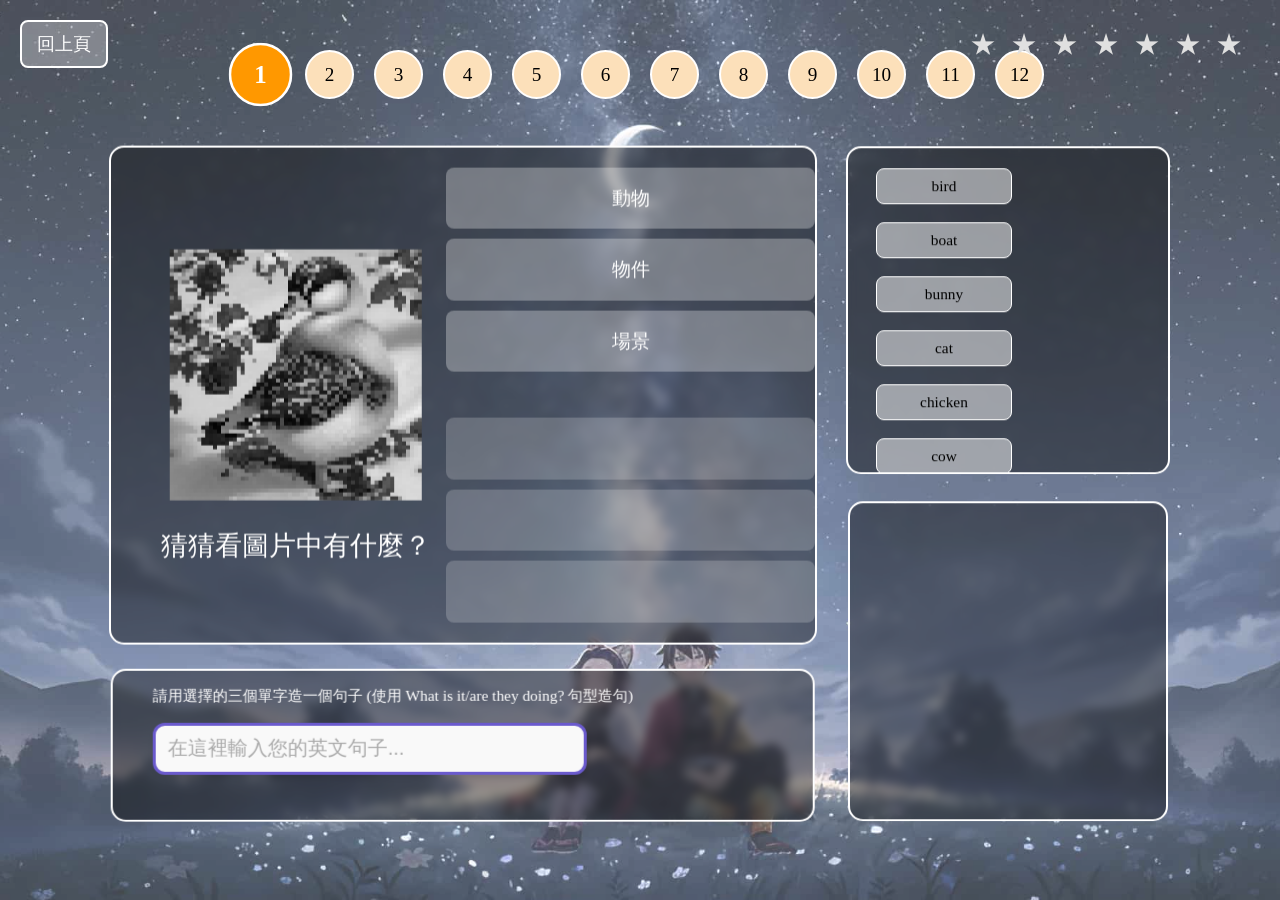
==== easy_mode.html @ e7e563cb "Add files via upload" ====
<!DOCTYPE html>
<html lang="zh-TW">
<head>
    <meta charset="UTF-8">
    <!-- <meta name="viewport" content="width=device-width, initial-scale=1.0"> -->
    <meta name="viewport" content="width=device-width, initial-scale=1.0, maximum-scale=1.0, user-scalable=no, viewport-fit=cover">
    <title>簡單模式：單字解謎（實驗控制組：固定罐頭回饋）</title>
    <link rel="stylesheet" href="static/css/easy_mode.css">
</head>

<body>

    <audio id="easy-bgm" src="static/audio/music_easy.mp3" loop></audio>

    <div class="bg-layer"></div>
    <a href="index.html" alt="go-back">
        <button id="back-btn" class="back-btn">回上頁</button>
    </a>

    <div id="level-indicator">
        <div class="level-circle active">1</div>
        <div class="level-circle">2</div>
        <div class="level-circle">3</div>
        <div class="level-circle">4</div>
        <div class="level-circle">5</div>
        <div class="level-circle">6</div>
        <div class="level-circle">7</div>
        <div class="level-circle">8</div>
        <div class="level-circle">9</div>
        <div class="level-circle">10</div>
        <div class="level-circle">11</div>
        <div class="level-circle">12</div>
    </div>

    <div id="stars-container">
        <span class="star word-star">★</span>
        <span class="star word-star">★</span>
        <span class="star word-star">★</span>
        <span class="star sentence-star">★</span>
        <span class="star sentence-star">★</span>
        <span class="star sentence-star">★</span>
        <span class="star sentence-star">★</span>

        <div id="scoring-standards" class="scoring-standards">
            <h4>如何獲得更多星星?</h4>
            <ul>
                <li>⭐ 句子符合題目文法提示要求</li>
                <li>⭐ 句子完全使用了所選擇的三個單字</li>
                <li>⭐ 基本文法、大小寫、標點與空格使用正確</li>
                <li>⭐ 句子使用適當形容詞，達一定長度、豐富度</li>  
            </ul>
        </div>
    </div>

    <div class="main-game-layout">
        <div id="game-box" class="game-box">
            <div id="left-side">
                <img id="vague-image" src="" alt="vague-image">
                <p>猜猜看圖片中有什麼？</p>
            </div>
            <div id="right-side">
                <div id="tip-boxes">
                    <div class="tip-box" id="tip1"></div>
                    <div class="tip-box" id="tip2"></div>
                    <div class="tip-box" id="tip3"></div>
                </div>
                <div id="answer-boxes">
                    <div class="answer-box" id="answer1"></div>
                    <div class="answer-box" id="answer2"></div>
                    <div class="answer-box" id="answer3"></div>
                </div>
            </div>
        </div>

        <div class="sentence" id="sentence">
            <p>請用選擇的三個單字造一個句子</p>
            <input type="text" id="sentence-input" placeholder="在這裡輸入您的英文句子..." class="sentence-input">
            <button class="confirm-btn hidden">確認</button>
        </div>

        <div id="answer-area" class="answer-area">
            <div class="word-card">
                <div class="cards"></div>
                <button class="submit-btn hidden">檢查答案</button>
            </div> 
            <div class="feed-back">
                <div id="feedback-container"></div>
            </div> 
        </div>
    </div>

    <div id="image-modal" class="modal-backdrop">
        <div class="modal-content">
            <div id="modal-summary-stars" class="modal-summary-stars">
                <span class="m-star">★</span>
                <span class="m-star">★</span>
                <span class="m-star">★</span>
                <span class="m-star">★</span>
                <span class="m-star">★</span>
                <span class="m-star">★</span>
                <span class="m-star">★</span>
            </div>
            <div class="modal-body">
                <div class="modal-body-flex">
                    <div class="image-column">
                        <h3>關卡原始圖片：</h3>
                        <img id="generated-image" src="" alt="Original Image">
                    </div>
                    <div class="image-column">
                        <h3>您用句子生成的圖片如下：</h3>
                        <div id="ai-loading-placeholder">圖片生成中...</div>
                        <img id="ai-generated-image" src="" alt="AI Generated Image" class="hidden">
                    </div>
                </div>
            </div>
            <div class="modal-footer">
                <button id="next-level-btn">下一關</button>
            </div>
        </div>
    </div>

    <!-- <button id="fullscreen-btn" onclick="toggleFullScreen()" style="position: fixed; top: 20px; left: 110px; padding: 10px 15px; background: rgba(255, 255, 255, 0.3); border: 2px solid white; border-radius: 8px; color: white; font-size: 1.1em; cursor: pointer; z-index: 10;">🔍 全螢幕</button> -->

    <script>
        let currentLevel = 1; 
        let levelDataCache = []; 
        let currentSentencePrompt = ""; 
        let feedbackCount = 0; 

        const words = [
            "universe","crocodile","jellyfish","farm","cow","chicken","turtle","umbrella","raining",
            "pigeon","penguin","fence","waterfall","elephant","bird","bunny","desert","wolf","rock",
            "zebra","lion","boat","ocean","whale","cat","moon","night","koala","ice","grass","puppy",
            "parrot","forest","snow","rose","duck","tiger","horse","goose","mountain","giraffe","fish"
        ];

        function updateStars(type, count) {
            const selector = type === 'word' ? '.word-star' : '.sentence-star';
            const starGroup = document.querySelectorAll(selector);
            starGroup.forEach((star, index) => {
                if (index < count) {
                    star.classList.add('active'); 
                } else {
                    star.classList.remove('active');
                }
            });
        }

        function typeEffect(elementId, text, delay = 30, callback = null) {
            const container = document.getElementById(elementId);
            container.innerHTML = ''; 
            
            const outputElement = document.createElement('div');
            outputElement.style.whiteSpace = 'pre-wrap'; 
            outputElement.style.lineHeight = '1.6'; 
            container.appendChild(outputElement);
            
            let i = 0;
            const feedBackBox = document.querySelector(".feed-back"); 
            
            function typing() {
                if (i < text.length) {
                    outputElement.textContent += text.charAt(i);
                    i++;
                    if (feedBackBox) feedBackBox.scrollTop = feedBackBox.scrollHeight;
                    setTimeout(typing, delay);
                } else if (callback) { 
                    callback(); 
                }
            }
            typing();
        }

        // AI 生圖：向同網域的 Vercel API 要求圖片資料，API Key 不會暴露在前端。
        async function generateFrontendImage(promptText) {
            const response = await fetch("/api/generate-image", {
                method: "POST",
                headers: { "Content-Type": "application/json" },
                body: JSON.stringify({ promptText })
            });

            if (!response.ok) {
                let errorMessage = `圖片生成失敗（HTTP ${response.status}）`;
                try {
                    const errorData = await response.json();
                    errorMessage = errorData.details || errorData.error || errorMessage;
                    console.error("Pollinations 生圖 API 錯誤：", errorData);
                } catch (_) {}
                throw new Error(errorMessage);
            }

            const contentType = response.headers.get("content-type") || "";
            if (!contentType.toLowerCase().startsWith("image/")) {
                throw new Error(`後端回應不是圖片（${contentType || "未知 Content-Type"}）`);
            }

            const imageBlob = await response.blob();
            if (!imageBlob.size) {
                throw new Error("API 回傳的圖片內容是空的");
            }

            const objectUrl = URL.createObjectURL(imageBlob);
            let portfolioImage = objectUrl;

            try {
                portfolioImage = await new Promise((resolve, reject) => {
                    const image = new Image();
                    image.onload = () => {
                        try {
                            const canvas = document.createElement("canvas");
                            canvas.width = 512;
                            canvas.height = 512;
                            const context = canvas.getContext("2d");
                            context.fillStyle = "#ffffff";
                            context.fillRect(0, 0, canvas.width, canvas.height);

                            const scale = Math.min(512 / image.naturalWidth, 512 / image.naturalHeight);
                            const width = Math.round(image.naturalWidth * scale);
                            const height = Math.round(image.naturalHeight * scale);
                            const x = Math.round((512 - width) / 2);
                            const y = Math.round((512 - height) / 2);
                            context.drawImage(image, x, y, width, height);
                            resolve(canvas.toDataURL("image/jpeg", 0.78));
                        } catch (error) {
                            reject(error);
                        }
                    };
                    image.onerror = () => reject(new Error("無法讀取生成的圖片"));
                    image.src = objectUrl;
                });
            } catch (error) {
                console.warn("作品集圖片壓縮失敗，暫用當前圖片網址：", error);
            }

            return { objectUrl, portfolioImage };
        }

        async function showModal() {
            const levelData = levelDataCache.find(item => Number(item.level) === Number(currentLevel));
            const userSentence = document.getElementById("sentence-input").value.trim();
            
            const currentWordStars = document.querySelectorAll('.word-star.active').length;
            const currentSentenceStars = document.querySelectorAll('.sentence-star.active').length;

            const originalImg = document.getElementById("generated-image");
            const aiImg = document.getElementById("ai-generated-image");
            const loading = document.getElementById("ai-loading-placeholder");
            const footer = document.querySelector(".modal-footer"); 

            if (levelData) originalImg.src = levelData.image_origin;
            loading.classList.remove("hidden");
            loading.textContent = "AI 繪圖大師正在根據你的造句繪製插畫..."; 
            aiImg.classList.add("hidden");
            footer.style.display = "none"; 

            document.getElementById("image-modal").classList.add("visible");
            playStarAnimation(currentWordStars, currentSentenceStars);

            handleFinalSave();

            try {
                const generatedImage = await generateFrontendImage(userSentence);
                aiImg.src = generatedImage.objectUrl;
                loading.classList.add("hidden");
                aiImg.classList.remove("hidden");
                footer.style.display = "flex";

                saveToPortfolio({
                    image: generatedImage.portfolioImage,
                    mode: '簡單模式',
                    level: currentLevel,
                    sentence: userSentence,
                    wordStars: currentWordStars,
                    sentenceStars: currentSentenceStars,
                    time: new Date().toLocaleString('zh-TW', { hour12: false })
                });
            } catch (e) {
                console.error("AI 生圖失敗：", e);
                loading.textContent = `圖片生成失敗：${e.message || "請稍後再試"}。過關紀錄不受影響。`;
                aiImg.classList.add("hidden");
                footer.style.display = "flex";
            }
        }

        function loadLevel(level, isReplay = false) {
            if (level > levelDataCache.length) { level = 1; }
            if (level < 1) { level = 1; }
            
            const levelData = levelDataCache.find(item => item.level === level);
            if (!levelData) return;
            
            currentLevel = level;
            feedbackCount = 0; 
            
            document.querySelectorAll(".level-circle").forEach(c => {
                c.classList.remove("active");
                if (parseInt(c.textContent) === level) c.classList.add("active");
            });

            document.getElementById("vague-image").src = levelData.image_vague;
            document.getElementById("tip1").textContent = levelData.tip[0];
            document.getElementById("tip2").textContent = levelData.tip[1];
            document.getElementById("tip3").textContent = levelData.tip[2];

            if (!isReplay) {
                document.querySelectorAll(".answer-box").forEach(b => { 
                    b.textContent = ""; 
                    b.classList.remove("incorrect", "correct", "correct-locked"); 
                });

                document.getElementById("sentence-input").value = "";
                document.getElementById("feedback-container").innerHTML = "";

                const confirmBtn = document.querySelector(".confirm-btn");
                if (confirmBtn) {
                    confirmBtn.textContent = "確認";
                    confirmBtn.disabled = false; 
                }

                renderCards(); 
                setSentencePrompt(levelData);
            }

            updateConfirmButton();

            document.querySelectorAll(".star").forEach(s => {
                s.classList.remove("active", "lit"); 
            });
            document.querySelectorAll(".m-star").forEach(s => {
                s.classList.remove("active-word", "active-sentence", "lit");
            });
        }

        function renderCards() {
            const container = document.querySelector(".cards");
            const taken = Array.from(document.querySelectorAll(".answer-box")).map(b => b.textContent.trim()).filter(w => w !== "");
            container.innerHTML = "";
            [...words].sort().forEach(word => {
                if (taken.includes(word)) return;
                const card = document.createElement("div");
                card.className = "card";
                card.textContent = word;
                card.dataset.word = word;
                container.appendChild(card);
            });
        }

        function setSentencePrompt(levelData) {
            const p = document.querySelector("#sentence p");
            if (levelData?.sentence?.length > 0) {
                currentSentencePrompt = levelData.sentence[Math.floor(Math.random() * levelData.sentence.length)];
                p.innerHTML = `請用選擇的三個單字造一個句子 (${currentSentencePrompt})`;
            }
        }

        function updateConfirmButton() {
            const a1 = document.getElementById("answer1").textContent.trim();
            const a2 = document.getElementById("answer2").textContent.trim();
            const a3 = document.getElementById("answer3").textContent.trim();
            const s = document.getElementById("sentence-input").value.trim();
            
            const isCardsFull = (a1 !== "" && a2 !== "" && a3 !== "");
            document.querySelector(".submit-btn").classList.toggle("hidden", !isCardsFull);

            const isSentenceReady = (s !== "");
            document.querySelector(".confirm-btn").classList.toggle("hidden", !isSentenceReady);
        }

        function handleSubmitAnswer() {
            const levelData = levelDataCache.find(item => item.level === currentLevel);
            if (!levelData) return;
            const userBoxes = [document.getElementById("answer1"), document.getElementById("answer2"), document.getElementById("answer3")];
            const corrects = levelData.answer.map(w => w.toLowerCase());

            userBoxes.forEach(box => {
                const word = box.textContent.trim().toLowerCase();
                box.classList.remove("incorrect", "correct", "correct-locked");
                if (corrects.includes(word)) {
                    box.classList.add("correct", "correct-locked"); 
                } else if (word !== "") {
                    box.classList.add("incorrect"); 
                }
            });
            const correctCount = document.querySelectorAll(".answer-box.correct").length;
            updateStars('word', correctCount);
        }

        function evaluateSentenceStars(sentence, userWords) {
            let stars = 0;
            const s = sentence.trim();
            const sLower = s.toLowerCase();
            
            const hasPattern = /\b(these|those|they are)\b/i.test(sLower) || /\bwhat (is|are) .+ doing\b/i.test(sLower);
            const usedCount = userWords.filter(w => sLower.includes(w.toLowerCase())).length;
            
            const hasSubject = /\b(i|you|he|she|it|we|they|the|this|that|these|those)\b/i.test(sLower);
            const hasVerb = /\b(is|am|are|was|were|be|have|has|do|does|did|can|could|will|should)\b/i.test(sLower);
            const properFormat = /^[A-Z]/.test(s) && /[.!?]$/.test(s); 
            const noSpacingIssue = !(/\s[.,!?;:]|[.,!?;:](?!\s|$)|\s{2,}/.test(s)); 
            
            const wordCount = s.split(/\s+/).filter(w => w.length > 0).length;
            const hasAdjective = /\b(beautiful|cute|big|huge|tall|short|small|happy|sad|hot|cold|red|orange|blue|green|yellow|white|black|gray|fast|slow|good|nice)\b/i.test(sLower);

            if (hasPattern) {
                stars = 1;
                if (usedCount >= 3) {
                    stars = 2;
                    if (properFormat && hasSubject && hasVerb && noSpacingIssue) {
                        stars = 3;
                        if (wordCount >= 6 && hasAdjective) {
                            stars = 4;
                        }
                    }
                }
            }

            updateStars('sentence', stars);
        }

        // ==========================================
        // 實驗控制組：不串接 API，回傳固定的罐頭回饋
        // ==========================================
        async function handleConfirm() {
            const btn = document.querySelector(".confirm-btn");
            const sentenceInput = document.getElementById("sentence-input");
            const levelData = levelDataCache.find(item => item.level === currentLevel);
            
            if (!levelData) return;

            const userBoxes = [document.getElementById("answer1"), document.getElementById("answer2"), document.getElementById("answer3")];
            const selectedWords = userBoxes.map(b => b.textContent.trim().toLowerCase()).filter(w => w !== "");

            // 依然計算星星（確保遊戲通關邏輯正常運作）
            evaluateSentenceStars(sentenceInput.value.trim(), selectedWords);

            if (feedbackCount >= 2) { 
                showModal();
                return;
            }

            btn.disabled = true;
            document.getElementById("feedback-container").innerHTML = "系統正在處理您的句子...";

            // 模擬一點點延遲讓體驗更自然
            setTimeout(() => {
                // 固定罐頭回饋內容，包含：1. 單字提示、2. 文法修正、3. 句型豐富度建議
                const fixedFeedback = 
                    "1. 單字提示：請繼續留意圖片中的物件與細節線索。\n" +
                    "2. 文法修正：請確保句子開頭大寫、句尾加上正確標點符號。\n" +
                    "3. 畫面引導建議：可以嘗試加入更多形容詞來讓句子更完整。";

                typeEffect('feedback-container', fixedFeedback, 30, () => {
                    feedbackCount++; 
                    btn.disabled = false;

                    if (feedbackCount < 2) {
                        btn.textContent = "再造一次";
                    } else {
                        btn.textContent = "生成圖片";
                    }
                    updateConfirmButton();
                });
            }, 500);
        }

        window.addEventListener("DOMContentLoaded", () => {
            const bgm = document.getElementById("easy-bgm");
            if (bgm) {
                bgm.play().catch(e => console.log("BGM 自動播放限制受限"));
            }

            document.querySelector(".cards").addEventListener("click", e => {
                if (!e.target.classList.contains("card")) return;
                const emptyBox = [
                    document.getElementById("answer1"),
                    document.getElementById("answer2"),
                    document.getElementById("answer3")
                ].find(b => b.textContent.trim() === "");
                
                if (emptyBox) {
                    emptyBox.textContent = e.target.dataset.word; 
                    e.target.remove(); 
                    updateConfirmButton(); 
                }
            });

            document.querySelectorAll(".answer-box").forEach(box => {
                box.addEventListener("click", () => {
                    if (box.textContent === "" || box.classList.contains("correct-locked")) return;
                    box.textContent = ""; 
                    box.classList.remove("incorrect", "correct");
                    renderCards(); 
                    updateConfirmButton();
                });
            });

            document.getElementById("sentence-input").addEventListener("input", () => {
                updateConfirmButton();
            });

            document.querySelector(".confirm-btn").addEventListener("click", handleConfirm);
            document.querySelector(".submit-btn").addEventListener("click", handleSubmitAnswer); 

            document.getElementById("next-level-btn").addEventListener("click", () => { 
                document.getElementById("image-modal").classList.remove("visible");
                handleFinalSave(); 

                document.querySelectorAll(".m-star").forEach(s => s.classList.remove("lit"));
                
                setTimeout(() => {
                    loadLevel(currentLevel + 1); 
                }, 100);
            });
            
            fetch("static/data/easy_mode.json")
                .then(res => res.json())
                .then(data => { 
                    levelDataCache = data; 
                    const urlParams = new URLSearchParams(window.location.search);
                    const levelParam = urlParams.get('level');
                    loadLevel(levelParam ? parseInt(levelParam) : 1);
                })
                .catch(err => {
                    console.error("關卡資料載入失敗", err);
                });
        });

        function saveToPortfolio(data) {
            try {
                let portfolio = JSON.parse(localStorage.getItem('userPortfolio')) || [];
                portfolio.unshift(data); 
                
                if (portfolio.length > 15) {
                    portfolio.pop(); 
                }
                
                localStorage.setItem('userPortfolio', JSON.stringify(portfolio));
            } catch (e) {
                console.error("作品集儲存失敗，空間不足", e);
            }
        }

        function playStarAnimation(totalWordStars, totalSentenceStars) {
            const modalStars = document.querySelectorAll('.m-star');
            const starAudioPath = 'static/audio/star.mp3';
            
            modalStars.forEach(s => s.classList.remove('active-word', 'active-sentence'));

            for (let i = 0; i < totalWordStars; i++) {
                setTimeout(() => {
                    if (modalStars[i]) {
                        modalStars[i].classList.add('active-word'); 
                        new Audio(starAudioPath).play().catch(e => {});
                    }
                }, i * 400);
            }

            for (let j = 0; j < totalSentenceStars; j++) {
                setTimeout(() => {
                    const starIndex = j + 3; 
                    if (modalStars[starIndex]) {
                        modalStars[starIndex].classList.add('active-sentence'); 
                        new Audio(starAudioPath).play().catch(e => {});
                    }
                }, (j + totalWordStars) * 400); 
            }
        }

        function handleFinalSave() {
            const mode = 'easy';
            const currentWordStars = document.querySelectorAll('.word-star.active').length;
            const currentSentenceStars = document.querySelectorAll('.sentence-star.active').length;
            const totalStars = currentWordStars + currentSentenceStars;

            let starRecords = JSON.parse(localStorage.getItem('starRecords')) || { "easy": {}, "hard": {} };
            if (!starRecords[mode]) starRecords[mode] = {};
            
            const prevStars = starRecords[mode][currentLevel] || 0;
            if (totalStars > prevStars) {
                starRecords[mode][currentLevel] = totalStars;
                localStorage.setItem('starRecords', JSON.stringify(starRecords));
            }

            let progressData = JSON.parse(localStorage.getItem('gameProgress')) || { "easy": 1, "hard": 1 };
            if (currentLevel >= progressData[mode]) {
                progressData[mode] = currentLevel + 1;
                localStorage.setItem('gameProgress', JSON.stringify(progressData));
            }
        }

        // 當手機鍵盤打開時，透過 JavaScript 滾動與鎖定高度，避免佈局被壓縮
        window.addEventListener("DOMContentLoaded", () => {
            const inputField = document.getElementById("sentence-input");
            if (inputField) {
                inputField.addEventListener("focus", () => {
                    setTimeout(() => {
                        inputField.scrollIntoView({ behavior: "smooth", block: "center" });
                    }, 300);
                });
            }
        });

        // 切換全螢幕函式
        function toggleFullScreen() {
            if (!document.fullscreenElement) {
                document.documentElement.requestFullscreen().then(() => {
                    if (screen.orientation && screen.orientation.lock) {
                        screen.orientation.lock('landscape').catch(err => {
                            console.log("螢幕鎖定橫向失敗或不支援: ", err);
                        });
                    }
                }).catch(err => {
                    console.error(`無法啟用全螢幕模式: ${err.message} (${err.name})`);
                });
            } else {
                if (document.exitFullscreen) {
                    document.exitFullscreen();
                }
            }
        }

        window.addEventListener('click', function initFullscreen() {
            if (!document.fullscreenElement) {
                document.documentElement.requestFullscreen().catch(err => {});
            }
        }, { once: true });
    </script>
</body>
</html>
---- static/css/easy_mode.css ----
body, html {
    margin: 0;
    padding: 0;
    width: 100%;
    height: 100%;
    height: 100dvh; /* 防止虛擬鍵盤擠壓 */
    overflow: hidden;
    font-family: "Noto Sans TC", "sans-serif"; 
    color: white;
    text-align: center;
    align-items: center;
    box-sizing: border-box;
    user-select: none; /* 防止遊戲中選取文字錯位 */
}
.bg-layer {
    position: fixed;
    top: 0;
    left: 0;
    width: 100%;
    height: 100%;
    background-image: url('/static/image/background_easy.jpg');
    background-size: cover;
    background-position: center;
    background-repeat: no-repeat;
    opacity: 0.75; /* ✅ 只讓背景變透明 */
    z-index: -1; /* ✅ 在所有前景元素之下 */
}

#back-btn {
    position: fixed;
    top: 20px;
    left: 20px;
    padding: 10px 15px;
    background: rgba(255, 255, 255, 0.3);
    border: 2px solid white;
    border-radius: 8px;
    color: white;
    font-size: 1.1em;
    cursor: pointer;
    transition: background 0.3s ease;
    z-index: 10;
}
#back-btn:hover {
    background: rgba(255, 255, 255, 0.5);
}

.game-box {
    position: absolute;
    top: 50%;
    left: 50%;
    width: 55%;
    height: 55%;
    transform: translate(-75%, -61%);
    background: rgba(0, 0, 0, 0.4);
    border: 2px solid white;
    border-radius: 15px;
    backdrop-filter: blur(5px);
    display: flex;
    justify-content: center;
    align-items: center;
}
.sentence {
    box-sizing: border-box;
    position: absolute;
    top: 50%;
    left: 40%;
    width: 55%;
    height: 17%;
    background: rgba(0, 0, 0, 0.4);
    border: 2px solid white;
    border-radius: 15px;
    backdrop-filter: blur(5px);
    transform: translate(-57%, 143%);
    text-align: left;
    font-size: 1.2em;
    padding: 0 40px;
}
.sentence p {
    font-size: 1.2vw;
    /* margin: 20px 0; */
}
/* 針對造句區域的樣式調整 */
.sentence-input {
    width: 70%; /* 依照使用者要求設定寬度 */
    height: 35%; /* 固定高度，使其看起來像長方形 */
    padding: 0 12px; /* 左右內邊距，上下由 height 決定 */
    line-height: 48px; /* 確保文字垂直居中 */
    box-sizing: border-box; /* 確保 padding/border 不增加總尺寸 */
    border: 3px solid #6A5ACD; /* 紫羅蘭色邊框 */
    border-radius: 12px;
    font-size: 20px;
    box-shadow: 0 4px 6px rgba(0, 0, 0, 0.1);
    font-family: 'Inter', Arial, sans-serif;
    transition: border-color 0.3s, box-shadow 0.3s;
    background-color: #f9f9f9;
    /* 關鍵：確保文字不會換行，且超出部分隱藏 */
    white-space: nowrap;
    overflow-x: auto; /* 允許橫向滾動查看超出內容 */
    overflow-y: hidden; /* 隱藏垂直滾動條 */
    /* margin-bottom: 50px; */
}

.sentence-input::placeholder {
    color: #aaa;
}

.sentence-input:focus {
    outline: none;
    border-color: #483D8B; /* 深紫羅蘭色 */
    box-shadow: 0 0 10px rgba(72, 61, 139, 0.6);
}

.answer-area {
    position: absolute;
    top: 50%;
    left: 50%;
    width: 25%;
    height: 75%;
    transform: translate(65%, -45%);
    display: flex;
    justify-content: center;
    align-items: center;
    flex-direction: column;
    gap: 4%;
}
.word-card, .feed-back {
    width: 100%;
    height: 48%;
    background: rgba(0, 0, 0, 0.4); 
    border: 2px solid white;
    border-radius: 15px;
    backdrop-filter: blur(5px);
}
.word-card {
    display: flex;
    flex-direction: row;
    gap: 5%;
}
.cards{
    height: 100%;
    width: 60%;
    /* border: 3px solid black; */
    display: flex;
    flex-direction: column;
    gap: 10px;
    overflow-y: scroll;
}
.cards::-webkit-scrollbar {
    display: none;
}

.card {
    width: 70%;
    padding: 8px 0;
    margin: 4px auto;
    background: rgba(255, 255, 255, 0.5);
    border: 1px solid white;
    color: black;
    border-radius: 8px;
    text-align: center;
    font-size: 1.2vw;
    cursor: pointer;
    transition: 0.2s;
}
.card:first-child {
    margin-top: 20px;
}
.card:last-child {
    margin-bottom: 20px;
}
.card:hover {
    background: rgba(255, 255, 255, 0.7);
}

.confirm {
    display: flex;
    height: 100%;
    width: 20%;
    /* border: 3px solid black; */
    align-items: flex-end;
    justify-content: left;
}

.feed-back {
    display: grid;
    box-sizing: border-box;
    padding: 20px 10px;
    text-align: center;
    justify-content: center;
    align-content: flex-start;
    font-size: 1em;
    overflow: hidden;
    overflow-y: auto;
}

.feed-back::-webkit-scrollbar {
    width: 0;
    height: 0;
}

#level-indicator {
    width: 100%;
    display: flex;
    justify-content: center;
    gap: 20px; /* 等距 */
    margin-top: 50px; /* 讓它在 game-box 上方 */
}

.level-circle {
    width: 5vh;
    height: 5vh;
    border-radius: 50%;
    background: rgb(252, 224, 186);
    color: black;
    border: 2px solid white;
    display: flex;
    justify-content: center;
    align-items: center;
    font-size: 1.2em;
    user-select: none; /* 禁止選取文字 */
    pointer-events: none; /* 禁止點擊 */
    transition: transform 0.3s ease, background 0.3s ease;
}
/* 當前關卡 */
.level-circle.active {
    transform: scale(1.4);
    background: rgb(255, 174, 45);
    color: black;
    font-weight: bold;
}
/* 星星 */
.star {
    font-size: 2vw;
    color: #e0e0e0; /* 預設灰色 */
    transition: color 0.3s, transform 0.3s;
    display: inline-block;
    /* -webkit-text-stroke: 1px #555; 1px 寬的黑色邊框 */
}
.word-star.active {
    color: #f1c40f; /* 亮黃色 */
    text-shadow: 0 0 10px rgba(241, 196, 15, 0.6);
    transform: scale(1.1);
}

/* 後四顆：造句星星點亮時（橘色） */
.sentence-star.active {
    color: #ff8800; /* 亮橘色 */
    text-shadow: 0 0 12px rgba(255, 136, 0, 0.6);
    transform: scale(1.1);
}
#stars-container {
    display: flex;
    position: absolute;
    top: 3vh;
    right: 3vw;
    flex-direction: row;
    gap: 15px;
    cursor: help;
}
/* 資訊框的基本設定 */
.scoring-standards {
    display: none;        /* 預設隱藏 */
    position: absolute;
    top: 40px;            /* 出現在星星下方 */
    right: 0;             /* 靠右對齊 */
    width: 300px;
    background-color: rgba(0, 0, 0, 0.75); /* 半透明黑色背景 */
    color: white;
    padding: 15px;
    border-radius: 8px;
    box-shadow: 0 4px 15px rgba(0,0,0,0.3);
    z-index: 1000;        /* 確保在最上層 */
    text-align: left;
    pointer-events: none; /* 防止滑鼠滑入資訊框時造成閃爍 */
}

/* 核心邏輯：當滑鼠停留在容器上時，顯示資訊框 */
#stars-container:hover .scoring-standards {
    display: block;
}

/* 內部的文字樣式微調 */
.scoring-standards h4 {
    margin: 0 0 10px 0;
    color: #f1c40f;
    font-size: 1.1em;
}

.scoring-standards ul {
    margin: 0;
    padding-left: 0;
    list-style: none;
    font-size: 0.9em;
    line-height: 1.6;
}

/* 左側圖片區 */
#left-side {
    flex: 1;
    height: 100%;
    display: flex;
    justify-content: center; /* 水平置中 */
    align-items: center;     /* 垂直置中 */
    flex-direction: column;
    font-size: 1.5em;
    /* border: 2px solid black; */
    transform: translate(5%, 5%);
}
#left-side p {
    font-size: 3vh;
}
#vague-image {
    width: 75%;  /* 可自行調整 */
    height: auto;
    object-fit: cover;
}

/* 圖片淡出 */
#vague-image.fade-out {
    opacity: 0;
    transition: opacity 0.7s ease-in-out;
}

/* 圖片淡入 */
#vague-image.fade-in {
    opacity: 1;
    transition: opacity 0.7s ease-in-out;
}

/* 右側區域 */
#right-side {
    flex: 1;
    height: 100%;
    display: flex;
    flex-direction: column;
    justify-content: center; /* 上下分開 */
    align-items: center;            /* 水平置中 */
    padding: 20px 0;                /* 上下內距 */
    box-sizing: border-box;
    gap: 10%;
}

/* 上方提示框 */
#tip-boxes {
    display: flex;
    flex-direction: column;
    gap: 10px;
    height: 45%; /* 分配這組容器在右側佔用的總高度比例 */
    width: 100%; /* 寬度佔滿，由內部的 box 自己決定寬度 */
    align-items: center;
}
.tip-box {
    height: 30%;          /* 佔父容器 (#tip-boxes) 高度的 15% */
    min-height: 30px;     /* 設定保險值，避免縮得太小 */
    
    /* 2. 透過長寬比自動決定寬度 */
    aspect-ratio: 6 / 1;  
    width: auto;
    background: rgba(255, 255, 255, 0.3);
    border-radius: 8px;
    display: flex;
    justify-content: center;
    align-items: center;
    font-size: 1.5vw;
}
/* 下方答案框 */
#answer-boxes {
    display: flex;
    flex-direction: column;
    gap: 10px;
    height: 45%; /* 分配這組容器在右側佔用的總高度比例 */
    width: 100%; /* 寬度佔滿，由內部的 box 自己決定寬度 */
    align-items: center;
}
/* 正確答案的綠色背景 */
.answer-box.correct, .answer-box.correct-locked {
    background-color: rgb(120, 255, 120); 
    color: black; /* 確保文字在淺綠背景上清晰 */
}

/* 錯誤答案的紅色背景 */
.answer-box.incorrect {
    background-color: rgb(255, 120, 120);
    color: black; /* 確保文字在淺紅背景上清晰 */
}

.answer-box {
    height: 30%;          /* 佔父容器 (#tip-boxes) 高度的 15% */
    min-height: 30px;     /* 設定保險值，避免縮得太小 */
    
    /* 2. 透過長寬比自動決定寬度 */
    aspect-ratio: 6 / 1;  
    width: auto;        /* 讓高度由比例決定，不要寫死 % */
    background: rgba(255, 255, 255, 0.2);
    border-radius: 8px;
    display: flex;
    justify-content: center;
    align-items: center;
    font-size: 1.5vw;
}

#feedback-container {
    min-height: 50px; /* 預留空間給打字內容，防止佈局跳動 */
    margin-bottom: 20px;
    white-space: pre-wrap; /* 保持文本中的換行符號 */
    font-size: 1.2rem;
    color: white;
}
/* 載入動畫點點 */
.loading-dot {
    animation: loading-pulse 1.5s infinite;
}
.modal-body-flex {
    display: flex;
    justify-content: center;
    align-items: flex-start;
    gap: 20px;
    margin-top: 15px;
}
.image-column {
    flex: 1;
    display: flex;
    flex-direction: column;
    align-items: center;
}
.image-column img {
    width: 100%;
    height: auto;
    max-height: 450px;
    object-fit: contain;
}
#ai-loading-placeholder {
    color: black;
    font-weight: bold; 
    margin-top: 20px;
}

/* Loading dots animation */
@keyframes blink {
    0% { opacity: 0.2; }
    20% { opacity: 1; }
    100% { opacity: 0.2; }
}

.loading-dot {
    font-weight: bold;
    animation: blink 1.4s infinite;
}
.loading-dot:nth-child(2) {
    animation-delay: 0.2s;
}
.loading-dot:nth-child(3) {
    animation-delay: 0.4s;
}

.confirm-btn {
    position: absolute;
    right: 20px;
    margin-bottom: 20px;
    padding: 6px 12px;
    border-radius: 8px;
    font-size: 1vw;
    border: 2px solid white;
    background: rgb(252, 224, 186);
    transition: background 0.3s ease;
}
.submit-btn {
    position: absolute;
    right: 20px;
    bottom: 20px;
    padding: 8px 15px;
    border-radius: 8px;
    font-size: 1vw;
    border: 2px solid white;
    background: rgb(252, 224, 186);
    transition: background 0.3s ease;
}
.confirm-btn:hover {
    background: rgb(255, 174, 45);
}
.submit-btn:hover {
    background: rgb(255, 174, 45);
}
#generate-image-btn {
    position: absolute;
    bottom: 20px; 
    right: 120px;
    padding: 14px 18px;
    background-color: #3b5998; 
    color: white;
    border: none;
    border-radius: 5px;
    cursor: pointer;
    font-weight: bold;
    transition: background-color 0.2s;
    z-index: 10; 
}

#generate-image-btn:hover {
    background-color: #4c70ba;
}

@keyframes loading-pulse {
    0%, 100% { opacity: 1; }
    50% { opacity: 0.3; }
}

a {
    text-decoration: none;
    color: inherit;
}
.hidden {
    display: none !important;
}

/* ================= 模態視窗樣式 Start ================= */
.modal-backdrop {
    position: fixed;
    top: 0;
    left: 0;
    width: 100%;
    height: 100%;
    background-color: rgba(0, 0, 0, 0.7);
    display: flex;
    justify-content: center;
    align-items: center;
    z-index: 1000;
    visibility: hidden;
    opacity: 0;
    transition: visibility 0s, opacity 0.3s ease;
}

.modal-backdrop.visible {
    visibility: visible;
    opacity: 1;
}

.modal-content {
    background-color: #fff;
    padding: 20px;
    border-radius: 15px;
    box-shadow: 0 4px 12px rgba(0, 0, 0, 0.2);
    width: 70vw;
    height: 70vh;
    max-width: 800px;
    max-height: 600px;
    display: flex;
    flex-direction: column;
    justify-content: space-between;
    align-items: center;
    text-align: center;
}

.modal-body {
    flex-grow: 1;
    width: 100%;
    display: flex;
    flex-direction: column;
    justify-content: center;
    align-items: center;
    overflow: hidden;
}
        
.modal-body h3 {
    margin-bottom: 10px;
    color: #333;
}

.modal-body img {
    max-width: 90%;
    max-height: 80%;
    border-radius: 8px;
    object-fit: contain;
    border: 2px solid #ddd;
}

.modal-footer {
    width: 100%;
    padding-top: 15px;
    border-top: 1px solid #eee;
    display: flex;
    justify-content: center;
    gap: 20px;
}
        
.modal-footer button {
    padding: 10px 20px;
    border: none;
    border-radius: 8px;
    cursor: pointer;
    font-size: 16px;
    font-weight: bold;
    transition: background-color 0.2s;
}

.modal-summary-stars {
    text-align: center;
    margin-bottom: 20px;
    font-size: 2.5rem;
}

.m-star {
    color: #444;
    margin: 0 5px;
    transition: transform 0.2s ease, color 0.2s ease;
    display: inline-block;
}

.m-star.active-word {
    color: #FFD700 !important;
    text-shadow: 0 0 10px rgba(255, 215, 0, 0.8);
    transform: scale(1.2);
}

.m-star.active-sentence {
    color: #ff8800 !important;
    text-shadow: 0 0 15px rgba(255, 136, 0, 0.8);
    transform: scale(1.2);
}

#replay-btn {
    background-color: #6c757d;
    color: white;
}
#replay-btn:hover {
    background-color: #5a6268;
}

#next-level-btn {
    background-color: #007bff;
    color: white;
}
#next-level-btn:hover {
    background-color: #0056b3;
}
        
.level-circle.active {
    background-color: #ff9800;
    color: white;
    transform: scale(1.3);
    font-weight: bold;
}
.level-circle {
    transition: all 0.2s ease;
}
/* ================= 模態視窗樣式 End ================= */

/* ================= 4. 直向全螢幕旋轉提示遮罩 (取代原無效/破版 RWD) ================= */
#portrait-orientation-mask {
    display: none;
    position: fixed;
    top: 0;
    left: 0;
    width: 100vw;
    height: 100vh;
    height: 100dvh;
    background: #121212;
    color: #ffffff;
    z-index: 99999;
    flex-direction: column;
    justify-content: center;
    align-items: center;
    text-align: center;
}

.rotate-phone-icon {
    font-size: 4rem;
    animation: rotate-animation 2s infinite ease-in-out;
    margin-bottom: 20px;
}

@keyframes rotate-animation {
    0% { transform: rotate(0deg); }
    50% { transform: rotate(-90deg); }
    100% { transform: rotate(0deg); }
}

/* 當螢幕為直向模式 (Portrait) 時，強制顯示旋轉提示遮罩 */
@media screen and (orientation: portrait) {
    #portrait-orientation-mask {
        display: flex !important;
    }
}
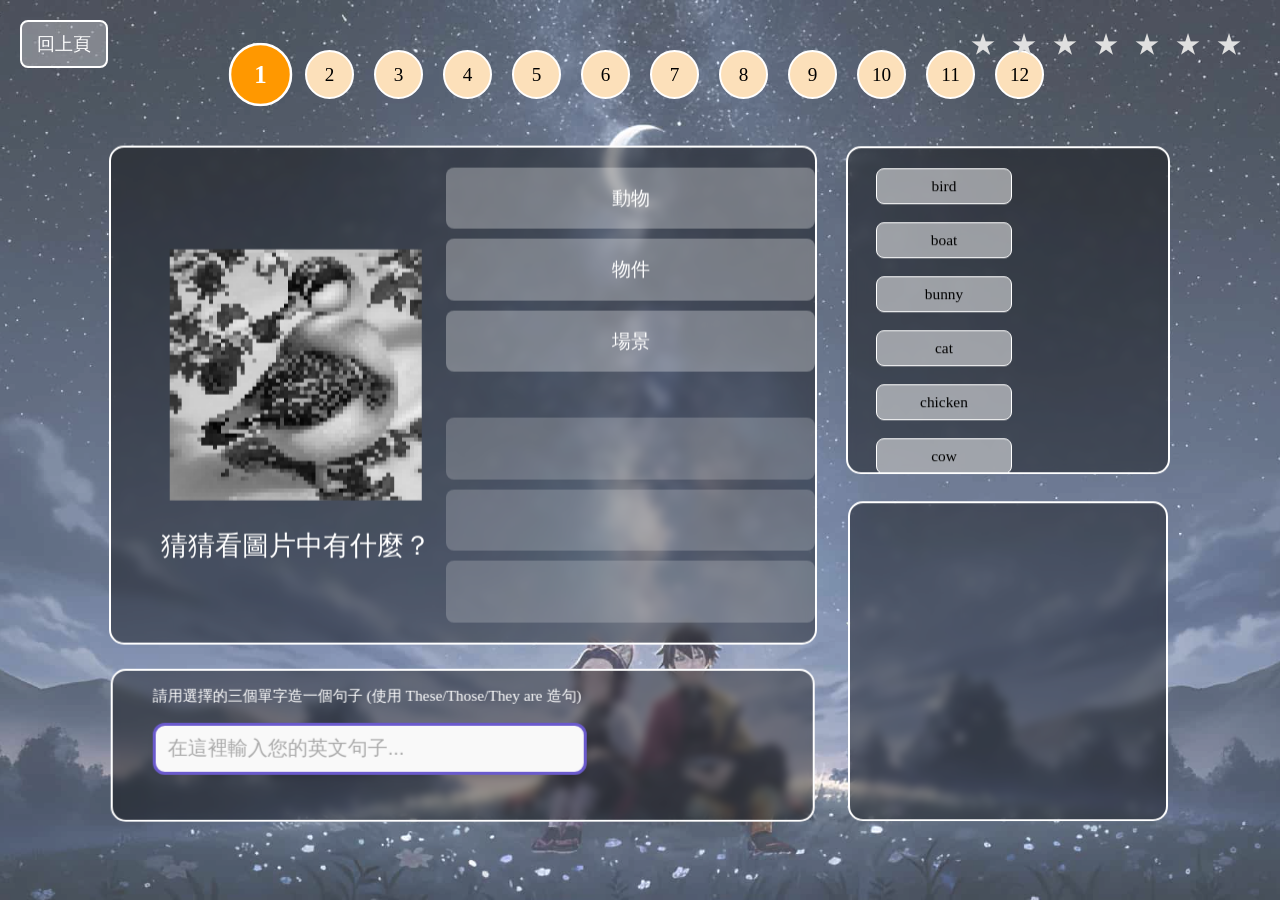
==== commit 47f0b1d2: "Update easy_mode.html" ====
--- a/easy_mode.html
+++ b/easy_mode.html
@@ -4,7 +4,7 @@
     <meta charset="UTF-8">
     <!-- <meta name="viewport" content="width=device-width, initial-scale=1.0"> -->
     <meta name="viewport" content="width=device-width, initial-scale=1.0, maximum-scale=1.0, user-scalable=no, viewport-fit=cover">
-    <title>簡單模式：單字解謎（實驗控制組：固定罐頭回饋）</title>
+    <title>簡單模式：單字解謎</title>
     <link rel="stylesheet" href="static/css/easy_mode.css">
 </head>
 
@@ -171,68 +171,81 @@
             typing();
         }
 
-        // AI 生圖：向同網域的 Vercel API 要求圖片資料，API Key 不會暴露在前端。
+        // ==========================================
+        // 完整保留你原本的純前端 AI 繪圖產生器（帶失敗替代圖片）
+        // ==========================================
         async function generateFrontendImage(promptText) {
-            const response = await fetch("/api/generate-image", {
+            const encodedPrompt = encodeURIComponent(`children storybook style illustration, ${promptText}, vivid colors, cute, clean lines`);
+            const imageUrl = `https://image.pollinations.ai/prompt/${encodedPrompt}?width=512&height=512&nologo=true`;
+            const fallbackImage = "static/image/default_ai.png"; // 備用圖片路徑
+
+            return new Promise((resolve) => {
+                const img = new Image();
+                img.src = imageUrl;
+                img.onload = () => resolve(imageUrl);
+                img.onerror = () => {
+                    console.warn("Pollinations.ai 請求失敗，切換至備用圖片");
+                    const levelData = levelDataCache.find(item => Number(item.level) === Number(currentLevel));
+                    resolve(levelData ? levelData.image_origin : fallbackImage);
+                };
+            });
+        }
+
+        // Gemini API 函式保留（雖然實驗組不會呼叫它，但維持原狀不破壞其他關卡或程式結構）
+        async function fetchGeminiAnalysis(userSentence, correctSelected, wrongSelected, missingWords, targetAnswers, sentencePrompt, roundIndex) {
+            const requestBody = {
+                userSentence,
+                correctSelected,
+                wrongSelected,
+                missingWords,
+                targetAnswers,
+                sentencePrompt,
+                roundIndex
+            };
+
+            const response = await fetch("/api/gemini", {
                 method: "POST",
                 headers: { "Content-Type": "application/json" },
-                body: JSON.stringify({ promptText })
+                body: JSON.stringify(requestBody)
             });
 
             if (!response.ok) {
-                let errorMessage = `圖片生成失敗（HTTP ${response.status}）`;
-                try {
-                    const errorData = await response.json();
-                    errorMessage = errorData.details || errorData.error || errorMessage;
-                    console.error("Pollinations 生圖 API 錯誤：", errorData);
-                } catch (_) {}
-                throw new Error(errorMessage);
-            }
-
-            const contentType = response.headers.get("content-type") || "";
-            if (!contentType.toLowerCase().startsWith("image/")) {
-                throw new Error(`後端回應不是圖片（${contentType || "未知 Content-Type"}）`);
-            }
-
-            const imageBlob = await response.blob();
-            if (!imageBlob.size) {
-                throw new Error("API 回傳的圖片內容是空的");
-            }
-
-            const objectUrl = URL.createObjectURL(imageBlob);
-            let portfolioImage = objectUrl;
-
-            try {
-                portfolioImage = await new Promise((resolve, reject) => {
-                    const image = new Image();
-                    image.onload = () => {
-                        try {
-                            const canvas = document.createElement("canvas");
-                            canvas.width = 512;
-                            canvas.height = 512;
-                            const context = canvas.getContext("2d");
-                            context.fillStyle = "#ffffff";
-                            context.fillRect(0, 0, canvas.width, canvas.height);
-
-                            const scale = Math.min(512 / image.naturalWidth, 512 / image.naturalHeight);
-                            const width = Math.round(image.naturalWidth * scale);
-                            const height = Math.round(image.naturalHeight * scale);
-                            const x = Math.round((512 - width) / 2);
-                            const y = Math.round((512 - height) / 2);
-                            context.drawImage(image, x, y, width, height);
-                            resolve(canvas.toDataURL("image/jpeg", 0.78));
-                        } catch (error) {
-                            reject(error);
-                        }
-                    };
-                    image.onerror = () => reject(new Error("無法讀取生成的圖片"));
-                    image.src = objectUrl;
-                });
-            } catch (error) {
-                console.warn("作品集圖片壓縮失敗，暫用當前圖片網址：", error);
-            }
-
-            return { objectUrl, portfolioImage };
+                throw new Error(`Serverless API 回應異常: ${response.status}`);
+            }
+
+            const data = await response.json();
+            return data.result;
+        }
+
+        // API 請求失敗時觸發的本地罐頭診斷引擎 (Fallback)
+        function generatePureFrontendFeedback(sentence, missingWords, userWords) {
+            let feedback = "🤖 AI 老師學習與診斷建議：\n\n";
+            const s = sentence.trim();
+
+            if (missingWords.length > 0) {
+                feedback += `1. 單字提示：有部分目標單字尚未答對或填入哦！請再次檢查圖片細節。\n`;
+            } else {
+                feedback += `1. 單字提示：太棒了！三個圖片目標單字都有正確選擇與應用！\n`;
+            }
+
+            let grammarIssues = [];
+            if (!/^[A-Z]/.test(s)) grammarIssues.push("句首字母記得要大寫");
+            if (!/[.!?]$/.test(s)) grammarIssues.push("句尾記得加上標點符號 (.)");
+            
+            if (grammarIssues.length > 0) {
+                feedback += `2. 文法修正：${grammarIssues.join("；")}。\n`;
+            } else {
+                feedback += `2. 文法修正：大小寫與句尾標點符號非常標準！\n`;
+            }
+
+            const wordCount = s.split(/\s+/).filter(w => w.length > 0).length;
+            if (wordCount < 6) {
+                feedback += `3. 畫面引導建議：試著加入一些形容詞（如 big, cute, happy）來豐富句子內容，讓畫面更生動！\n`;
+            } else {
+                feedback += `3. 畫面引導建議：句子非常有豐富度，表現非常優異！\n`;
+            }
+
+            return feedback;
         }
 
         async function showModal() {
@@ -259,14 +272,14 @@
             handleFinalSave();
 
             try {
-                const generatedImage = await generateFrontendImage(userSentence);
-                aiImg.src = generatedImage.objectUrl;
+                const generatedUrl = await generateFrontendImage(userSentence);
+                aiImg.src = generatedUrl;
                 loading.classList.add("hidden");
                 aiImg.classList.remove("hidden");
-                footer.style.display = "flex";
-
+                footer.style.display = "flex"; 
+                
                 saveToPortfolio({
-                    image: generatedImage.portfolioImage,
+                    image: generatedUrl, 
                     mode: '簡單模式',
                     level: currentLevel,
                     sentence: userSentence,
@@ -275,9 +288,7 @@
                     time: new Date().toLocaleString('zh-TW', { hour12: false })
                 });
             } catch (e) {
-                console.error("AI 生圖失敗：", e);
-                loading.textContent = `圖片生成失敗：${e.message || "請稍後再試"}。過關紀錄不受影響。`;
-                aiImg.classList.add("hidden");
+                loading.textContent = "生圖功能暫時休息，不影響過關，請點擊下一關。";
                 footer.style.display = "flex";
             }
         }
@@ -418,7 +429,7 @@
         }
 
         // ==========================================
-        // 實驗控制組：不串接 API，回傳固定的罐頭回饋
+        // 實驗組修改：不串接 API，點擊確認後直接回傳固定的罐頭回饋
         // ==========================================
         async function handleConfirm() {
             const btn = document.querySelector(".confirm-btn");
@@ -430,7 +441,6 @@
             const userBoxes = [document.getElementById("answer1"), document.getElementById("answer2"), document.getElementById("answer3")];
             const selectedWords = userBoxes.map(b => b.textContent.trim().toLowerCase()).filter(w => w !== "");
 
-            // 依然計算星星（確保遊戲通關邏輯正常運作）
             evaluateSentenceStars(sentenceInput.value.trim(), selectedWords);
 
             if (feedbackCount >= 2) { 
@@ -439,28 +449,25 @@
             }
 
             btn.disabled = true;
-            document.getElementById("feedback-container").innerHTML = "系統正在處理您的句子...";
-
-            // 模擬一點點延遲讓體驗更自然
-            setTimeout(() => {
-                // 固定罐頭回饋內容，包含：1. 單字提示、2. 文法修正、3. 句型豐富度建議
-                const fixedFeedback = 
-                    "1. 單字提示：請繼續留意圖片中的物件與細節線索。\n" +
-                    "2. 文法修正：請確保句子開頭大寫、句尾加上正確標點符號。\n" +
-                    "3. 畫面引導建議：可以嘗試加入更多形容詞來讓句子更完整。";
-
-                typeEffect('feedback-container', fixedFeedback, 30, () => {
-                    feedbackCount++; 
-                    btn.disabled = false;
-
-                    if (feedbackCount < 2) {
-                        btn.textContent = "再造一次";
-                    } else {
-                        btn.textContent = "生成圖片";
-                    }
-                    updateConfirmButton();
-                });
-            }, 500);
+            document.getElementById("feedback-container").innerHTML = "🤖 系統正在處理您的句子...";
+
+            // 固定的罐頭回饋內容（包含單字提示、文法修正、畫面引導建議三區塊）
+            const fixedFeedback = 
+                "1. 單字提示：請繼續留意圖片中的物件與細節線索。\n" +
+                "2. 文法修正：請確保句子開頭大寫、句尾加上正確標點符號。\n" +
+                "3. 畫面引導建議：可以嘗試加入更多形容詞來讓句子更完整。";
+
+            typeEffect('feedback-container', fixedFeedback, 30, () => {
+                feedbackCount++; 
+                btn.disabled = false;
+
+                if (feedbackCount < 2) {
+                    btn.textContent = "再造一次";
+                } else {
+                    btn.textContent = "生成圖片";
+                }
+                updateConfirmButton();
+            });
         }
 
         window.addEventListener("DOMContentLoaded", () => {
@@ -587,12 +594,12 @@
                 localStorage.setItem('gameProgress', JSON.stringify(progressData));
             }
         }
-
         // 當手機鍵盤打開時，透過 JavaScript 滾動與鎖定高度，避免佈局被壓縮
         window.addEventListener("DOMContentLoaded", () => {
             const inputField = document.getElementById("sentence-input");
             if (inputField) {
                 inputField.addEventListener("focus", () => {
+                    // 輸入時自動將畫面平滑拉至輸入區域，避免被虛擬鍵盤推擠變形
                     setTimeout(() => {
                         inputField.scrollIntoView({ behavior: "smooth", block: "center" });
                     }, 300);
@@ -603,6 +610,7 @@
         // 切換全螢幕函式
         function toggleFullScreen() {
             if (!document.fullscreenElement) {
+                // 進入全螢幕並嘗試鎖定為橫屏 (支援的行動裝置會自動轉橫並隱藏網址列)
                 document.documentElement.requestFullscreen().then(() => {
                     if (screen.orientation && screen.orientation.lock) {
                         screen.orientation.lock('landscape').catch(err => {
@@ -619,11 +627,14 @@
             }
         }
 
+        // 選擇性：當使用者第一次點擊畫面時，自動幫他進入全螢幕（增加遊戲體驗）
         window.addEventListener('click', function initFullscreen() {
             if (!document.fullscreenElement) {
-                document.documentElement.requestFullscreen().catch(err => {});
-            }
-        }, { once: true });
+                document.documentElement.requestFullscreen().catch(err => {
+                    // 瀏覽器通常要求必須由使用者互動（點擊）觸發，這裡捕捉例外避免報錯
+                });
+            }
+        }, { once: true }); // 只觸發一次
     </script>
 </body>
-</html>+</html>
